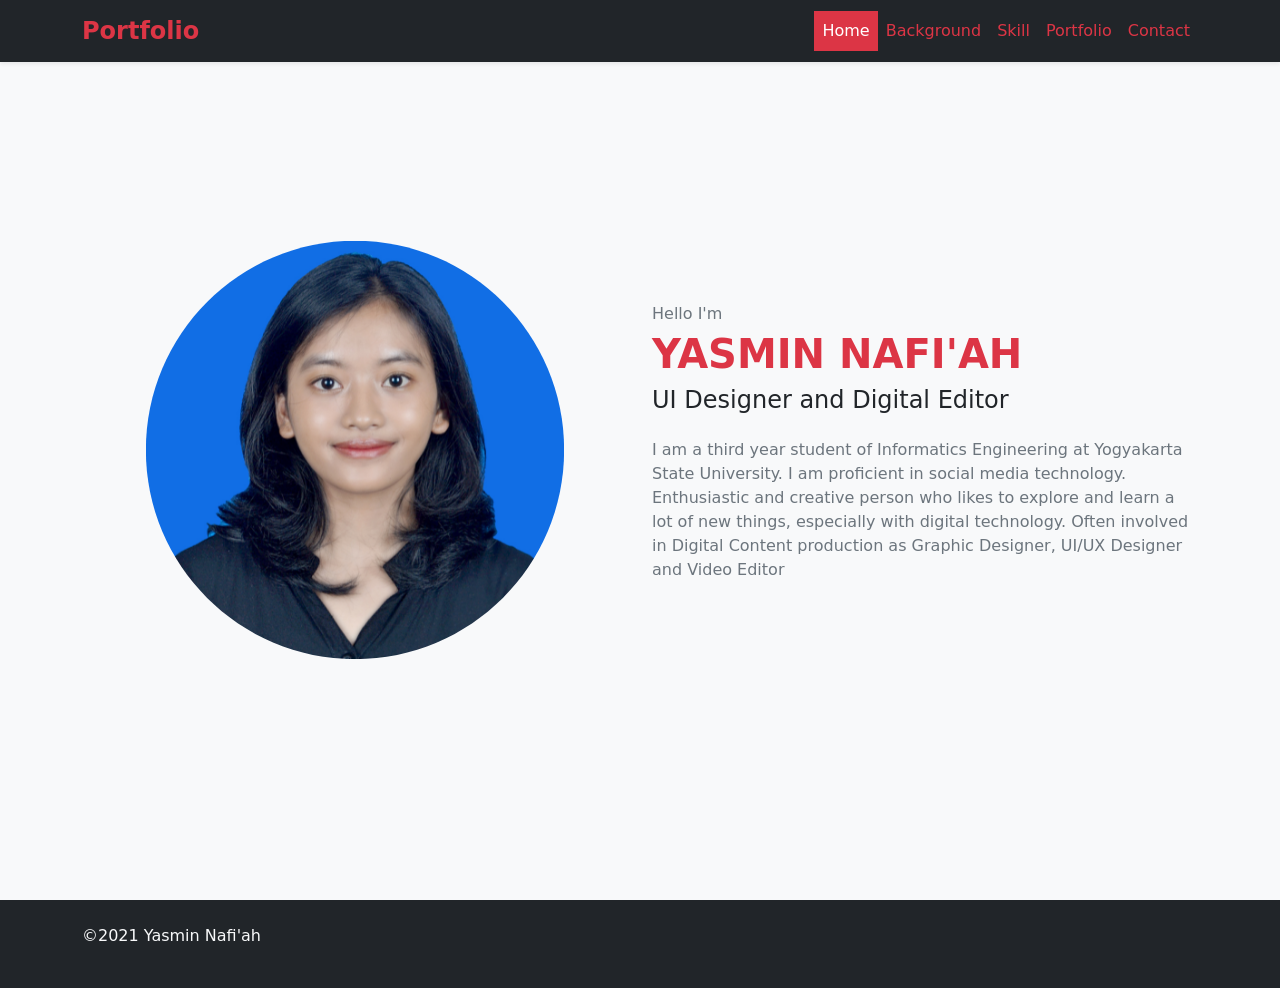
==== Index.html @ 9e1c7cac "first commit" ====
<!DOCTYPE html>
<html lang="en">
<head>
    <meta charset="UTF-8">
    <meta http-equiv="X-UA-Compatible" content="IE=edge">
    <meta name="viewport" content="width=device-width, initial-scale=1.0">

    <title>Yasmin Nafi'ah</title>
    <link rel="stylesheet" href="css/font-awesome.min.css">
    <link rel="stylesheet" href="css/bootstrap.min.css">
    <link rel="stylesheet" href="Style.css">
</head>
<body class="bg-light">
    <!-- Navbar Start -->
    <nav class="navbar navbar-expand-lg navbar-light bg-dark shadow-sm fixed-top">
        <div class="container-lg">
          <a class="navbar-brand text-danger fw-bold fs-4" href="Index.html">Portfolio</a>
          <button class="navbar-toggler" type="button" data-bs-toggle="collapse" data-bs-target="#navbarNavAltMarkup" aria-controls="navbarNavAltMarkup" aria-expanded="false" aria-label="Toggle navigation">
            <span class="navbar-toggler-icon"></span>
          </button>
          <div class="collapse navbar-collapse" id="navbarNavAltMarkup">
            <div class="navbar-nav ms-auto">
              <a class="nav-link active bg-danger text-white" aria-current="page" href="Index.html">Home</a>
              <a class="nav-link text-danger" href="Background.html">Background</a>
              <a class="nav-link text-danger" href="Skill.html">Skill</a>
              <a class="nav-link text-danger" href="Portfolio.html">Portfolio</a>
              <a class="nav-link text-danger" href="Contact.html">Contact</a>
            </div>
          </div>
        </div>
      </nav>
    <!-- Navbar End -->

    <!-- Home Section Start-->
    <section class="home">
        <div class="container-lg">
            <div class="row min-vh-100 align-items-center align-content-center">
                <div class="col-md-6 mt-5 mt-md-0 order-md-first">
                    <div class="home-img text-center">
                        <img src="img/profile.png" class="rounded-circle mw-100" alt="profile img">
                    </div>
                </div>
                <div class="col-md-6 mt-5 mt-md-0 order-md-first">
                    <div class="home-text">
                        <p class="text-muted mb-1">Hello I'm</p>
                        <h1 class="text-danger text-uppercase fs-1 fw-bold">Yasmin Nafi'ah</h1>
                        <h2 class="fs-4">UI Designer and Digital Editor</h2>
                        <p class="mt-4 text-muted">I am a third year student of Informatics Engineering at Yogyakarta State University. I am proficient in social media technology. 
                          Enthusiastic and creative person who likes to explore and learn a lot of new things, especially with digital technology. Often involved in 
                          Digital Content production as Graphic Designer, UI/UX Designer and Video Editor</p>
                    </div>
                </div>
            </div>
        </div>
    </section>
    <!-- Home Section End-->

    <!-- Footer Section Start-->
    <section class="bg-dark">
      <div class="container-lg py-4">
          <div class="row">
              <div class="col-xs-12 col-sm-6">
                  <p class="text-light">©2021 Yasmin Nafi'ah</p>
              </div>
          </div>
      </div>
    </section>
    <!-- Footer Section End-->

<script src="js/bootstrap.bundle.min.js"></script>
</body>
</html>
---- Style.css ----
.inner {
    overflow: hidden;
}

.inner img {
    transition: all 1.5s ease;
}

.inner:hover img {
    transform: scale(1.5);
}
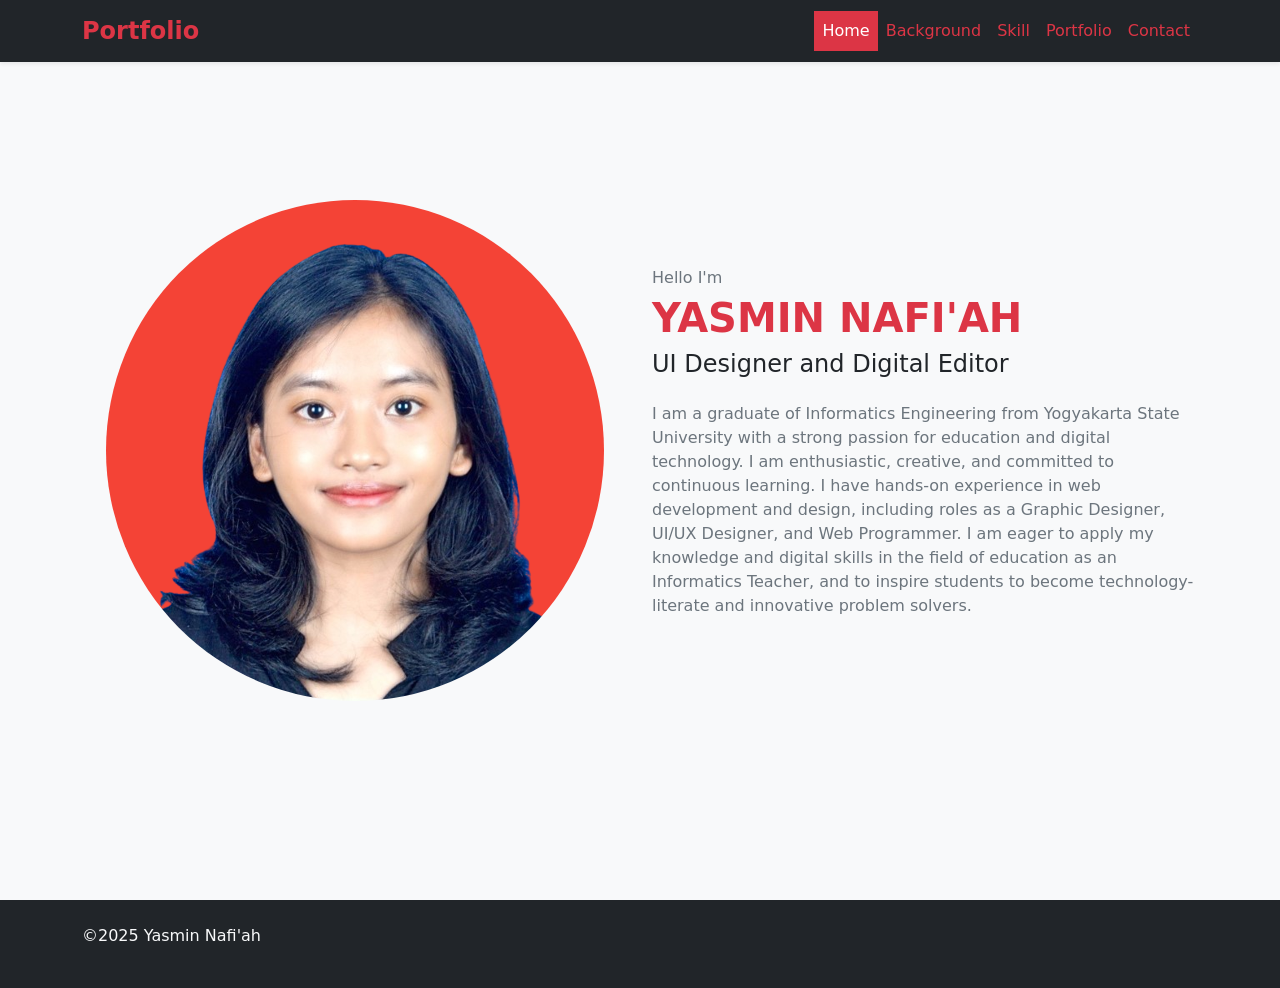
==== commit dbd52c8f: "Index.html" ====
--- a/Index.html
+++ b/Index.html
@@ -45,9 +45,10 @@
                         <p class="text-muted mb-1">Hello I'm</p>
                         <h1 class="text-danger text-uppercase fs-1 fw-bold">Yasmin Nafi'ah</h1>
                         <h2 class="fs-4">UI Designer and Digital Editor</h2>
-                        <p class="mt-4 text-muted">I am a third year student of Informatics Engineering at Yogyakarta State University. I am proficient in social media technology. 
-                          Enthusiastic and creative person who likes to explore and learn a lot of new things, especially with digital technology. Often involved in 
-                          Digital Content production as Graphic Designer, UI/UX Designer and Video Editor</p>
+                        <p class="mt-4 text-muted">I am a graduate of Informatics Engineering from Yogyakarta State University with a strong passion for education and digital technology. I 
+                            am enthusiastic, creative, and committed to continuous learning. I have hands-on experience in web development and design, including 
+                            roles as a Graphic Designer, UI/UX Designer, and Web Programmer. I am eager to apply my knowledge and digital skills in the field of 
+                            education as an Informatics Teacher, and to inspire students to become technology-literate and innovative problem solvers.</p>
                     </div>
                 </div>
             </div>
@@ -60,7 +61,7 @@
       <div class="container-lg py-4">
           <div class="row">
               <div class="col-xs-12 col-sm-6">
-                  <p class="text-light">©2021 Yasmin Nafi'ah</p>
+                  <p class="text-light">©2025 Yasmin Nafi'ah</p>
               </div>
           </div>
       </div>
@@ -69,4 +70,4 @@
 
 <script src="js/bootstrap.bundle.min.js"></script>
 </body>
-</html>+</html>
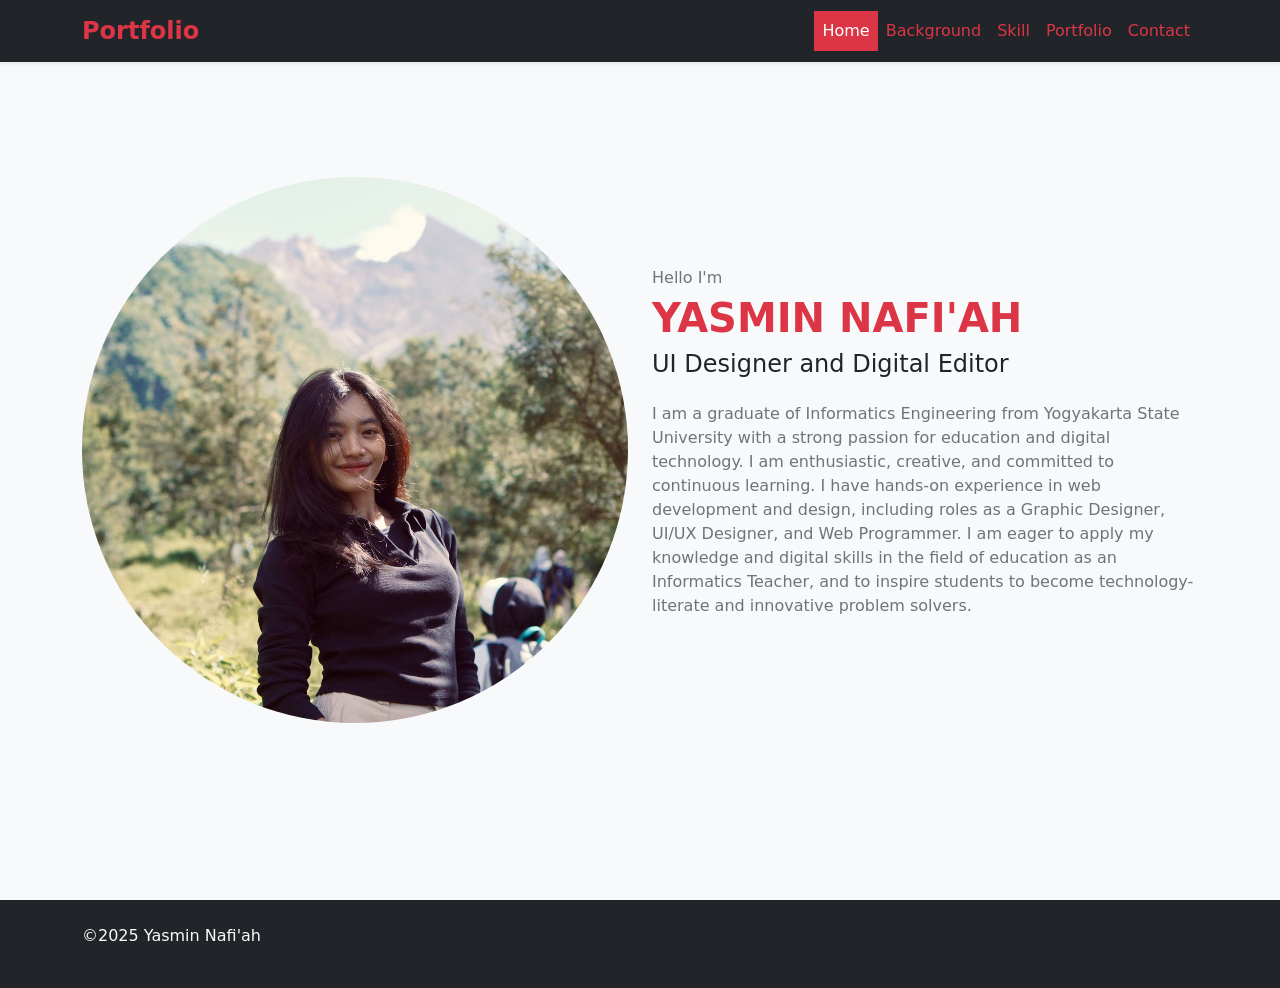
==== commit 3fb8a758: "Update Index.html" ====
--- a/Index.html
+++ b/Index.html
@@ -37,7 +37,7 @@
             <div class="row min-vh-100 align-items-center align-content-center">
                 <div class="col-md-6 mt-5 mt-md-0 order-md-first">
                     <div class="home-img text-center">
-                        <img src="img/profile.png" class="rounded-circle mw-100" alt="profile img">
+                        <img src="img/profile.jpg" class="rounded-circle mw-100" alt="profile img">
                     </div>
                 </div>
                 <div class="col-md-6 mt-5 mt-md-0 order-md-first">
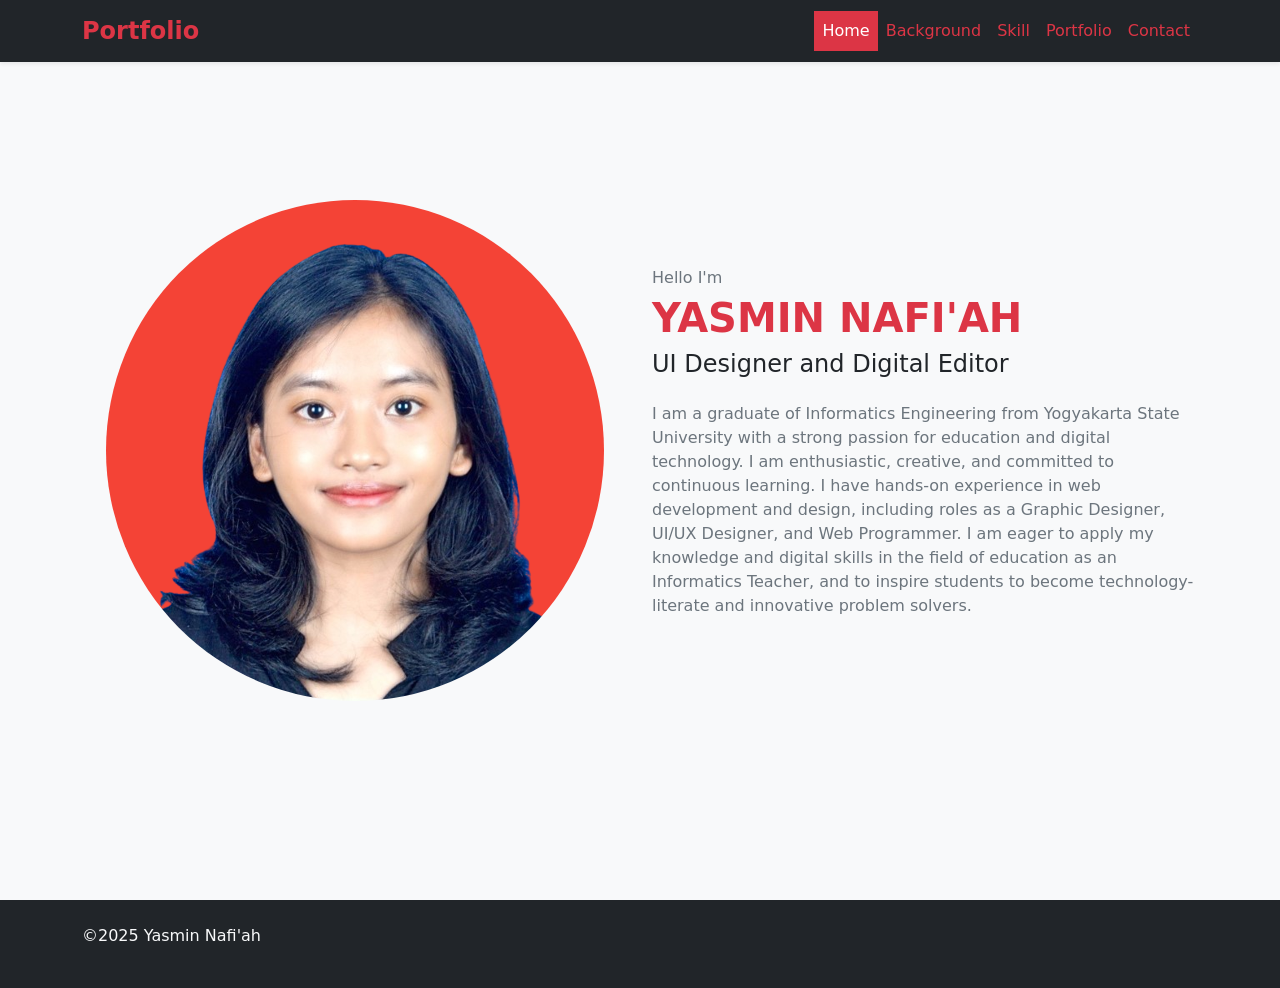
==== commit 936fe1b9: "Update Index.html" ====
--- a/Index.html
+++ b/Index.html
@@ -37,7 +37,7 @@
             <div class="row min-vh-100 align-items-center align-content-center">
                 <div class="col-md-6 mt-5 mt-md-0 order-md-first">
                     <div class="home-img text-center">
-                        <img src="img/profile.jpg" class="rounded-circle mw-100" alt="profile img">
+                        <img src="img/profile.png" class="rounded-circle mw-100" alt="profile img">
                     </div>
                 </div>
                 <div class="col-md-6 mt-5 mt-md-0 order-md-first">
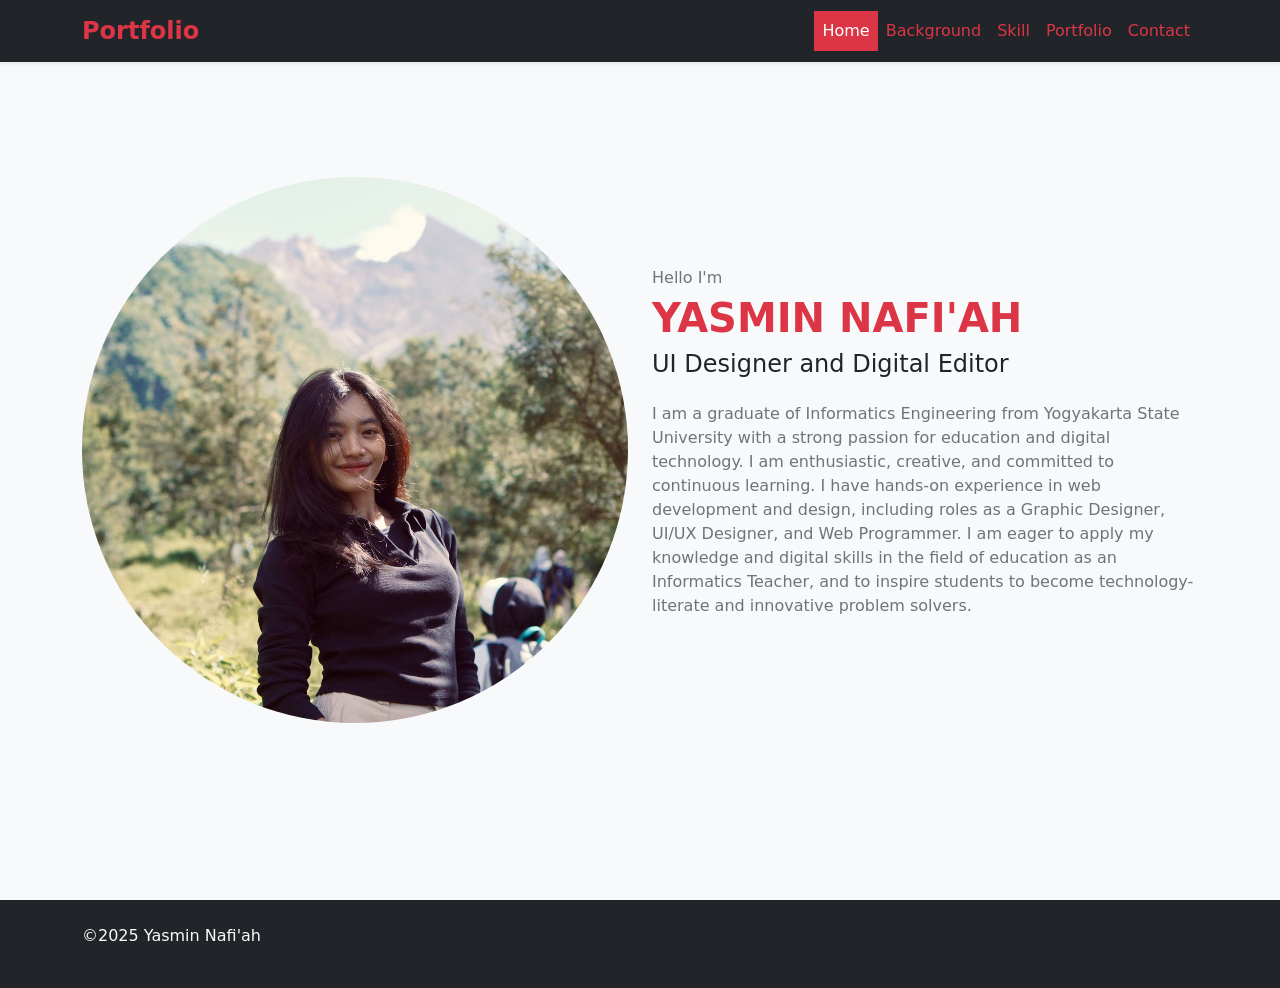
==== commit 656e85cc: "Update Index.html png to jpg" ====
--- a/Index.html
+++ b/Index.html
@@ -37,7 +37,7 @@
             <div class="row min-vh-100 align-items-center align-content-center">
                 <div class="col-md-6 mt-5 mt-md-0 order-md-first">
                     <div class="home-img text-center">
-                        <img src="img/profile.png" class="rounded-circle mw-100" alt="profile img">
+                        <img src="img/profile.jpg" class="rounded-circle mw-100" alt="profile img">
                     </div>
                 </div>
                 <div class="col-md-6 mt-5 mt-md-0 order-md-first">
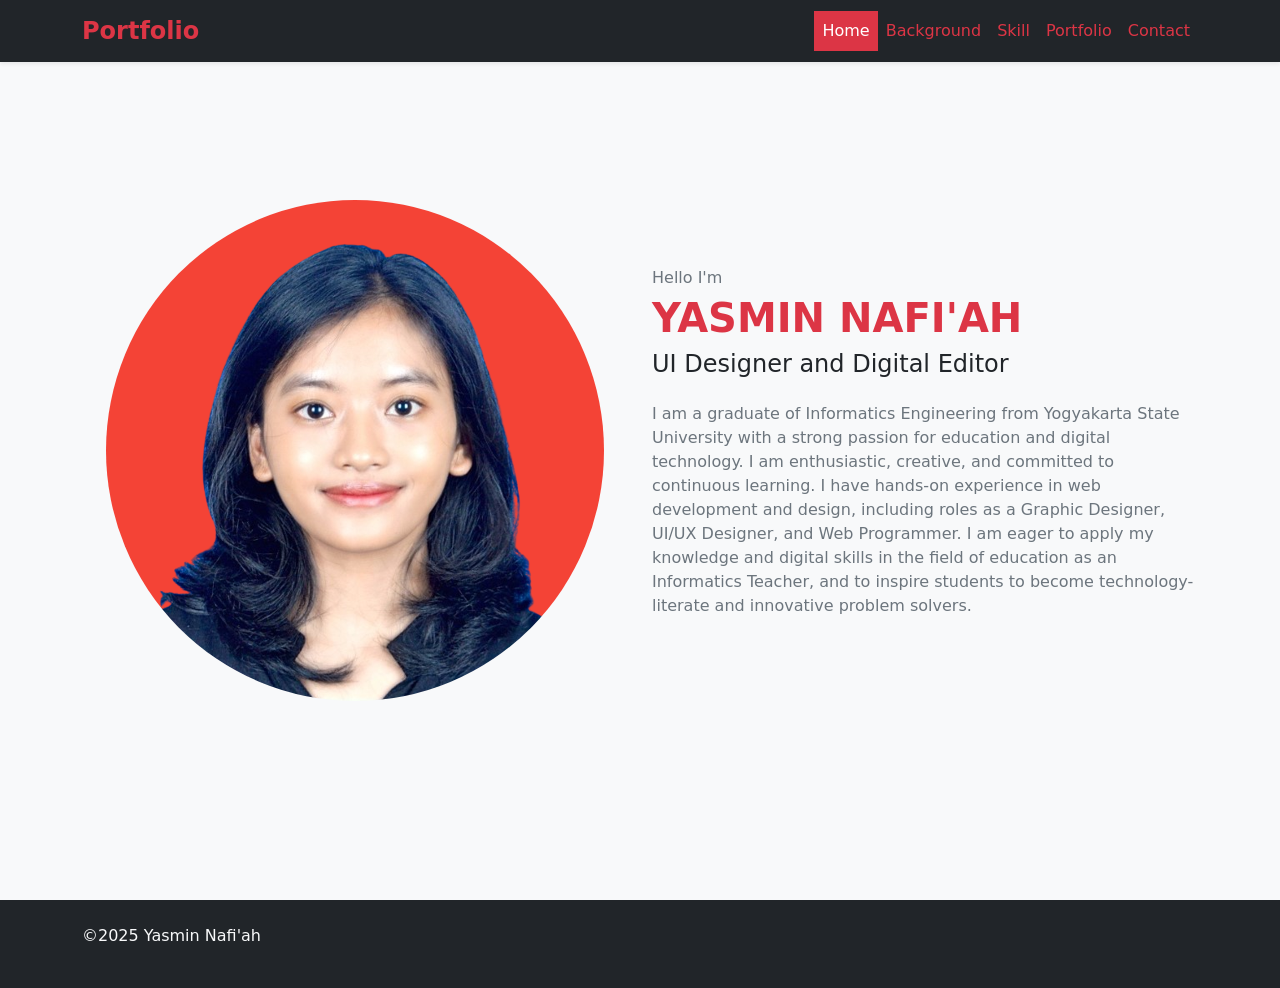
==== commit b4f55c02: "Index.html" ====
--- a/Index.html
+++ b/Index.html
@@ -37,7 +37,7 @@
             <div class="row min-vh-100 align-items-center align-content-center">
                 <div class="col-md-6 mt-5 mt-md-0 order-md-first">
                     <div class="home-img text-center">
-                        <img src="img/profile.jpg" class="rounded-circle mw-100" alt="profile img">
+                        <img src="img/profile.png" class="rounded-circle mw-100" alt="profile img">
                     </div>
                 </div>
                 <div class="col-md-6 mt-5 mt-md-0 order-md-first">
